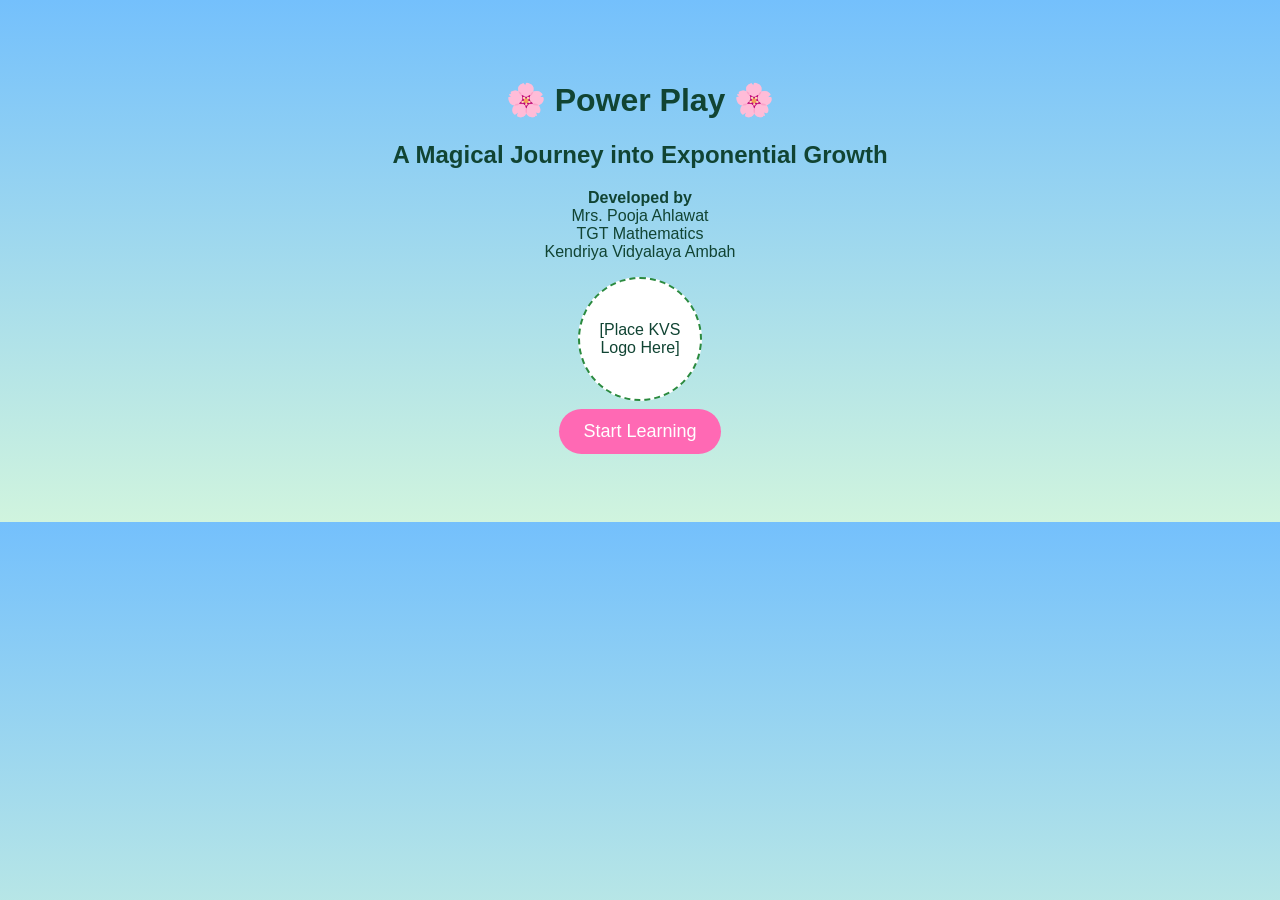
==== index.html @ 5d0362b3 "Add files via upload" ====
<!DOCTYPE html>
<html lang="en">
<head>
<meta charset="UTF-8">
<meta name="viewport" content="width=device-width,initial-scale=1">
<title>Power Play - Module 1</title>
<link rel="stylesheet" href="style.css">
</head>
<body>
<div class="sky">
<h1>🌸 Power Play 🌸</h1>
<h2>A Magical Journey into Exponential Growth</h2>
<p><strong>Developed by</strong><br>Mrs. Pooja Ahlawat<br>TGT Mathematics<br>Kendriya Vidyalaya Ambah</p>
<div class="logo">[Place KVS Logo Here]</div>
<button onclick="start()">Start Learning</button>
</div>

<section id="lesson" class="hidden">
<h2>Welcome to the Magic Pond</h2>
<p>A magical pond has one lotus today. Every day, the number of lotus flowers doubles. Can you predict what happens after many days?</p>

<h3>Learning Outcomes</h3>
<ul>
<li>Understand repeated multiplication.</li>
<li>Relate doubling to powers.</li>
<li>Predict exponential growth.</li>
</ul>

<h3>Warm-up</h3>
<p>2 × 2 × 2 = ?</p>
<button onclick="check(6)">6</button>
<button onclick="check(8)">8</button>
<button onclick="check(12)">12</button>
<p id="msg"></p>
</section>
<script src="script.js"></script>
</body>
</html>
---- style.css ----
body{
margin:0;
font-family:Arial,sans-serif;
background:linear-gradient(#74c0fc,#d0f4de);
text-align:center;
color:#143;
}
.sky{padding:60px;}
button{
padding:12px 24px;
font-size:18px;
border:none;
border-radius:30px;
background:#ff69b4;
color:white;
cursor:pointer;
margin:8px;
}
button:hover{transform:scale(1.05);}
.hidden{display:none;padding:30px;}
.logo{
width:120px;
height:120px;
margin:auto;
border:2px dashed #2b8a3e;
display:flex;
align-items:center;
justify-content:center;
border-radius:50%;
background:white;
}
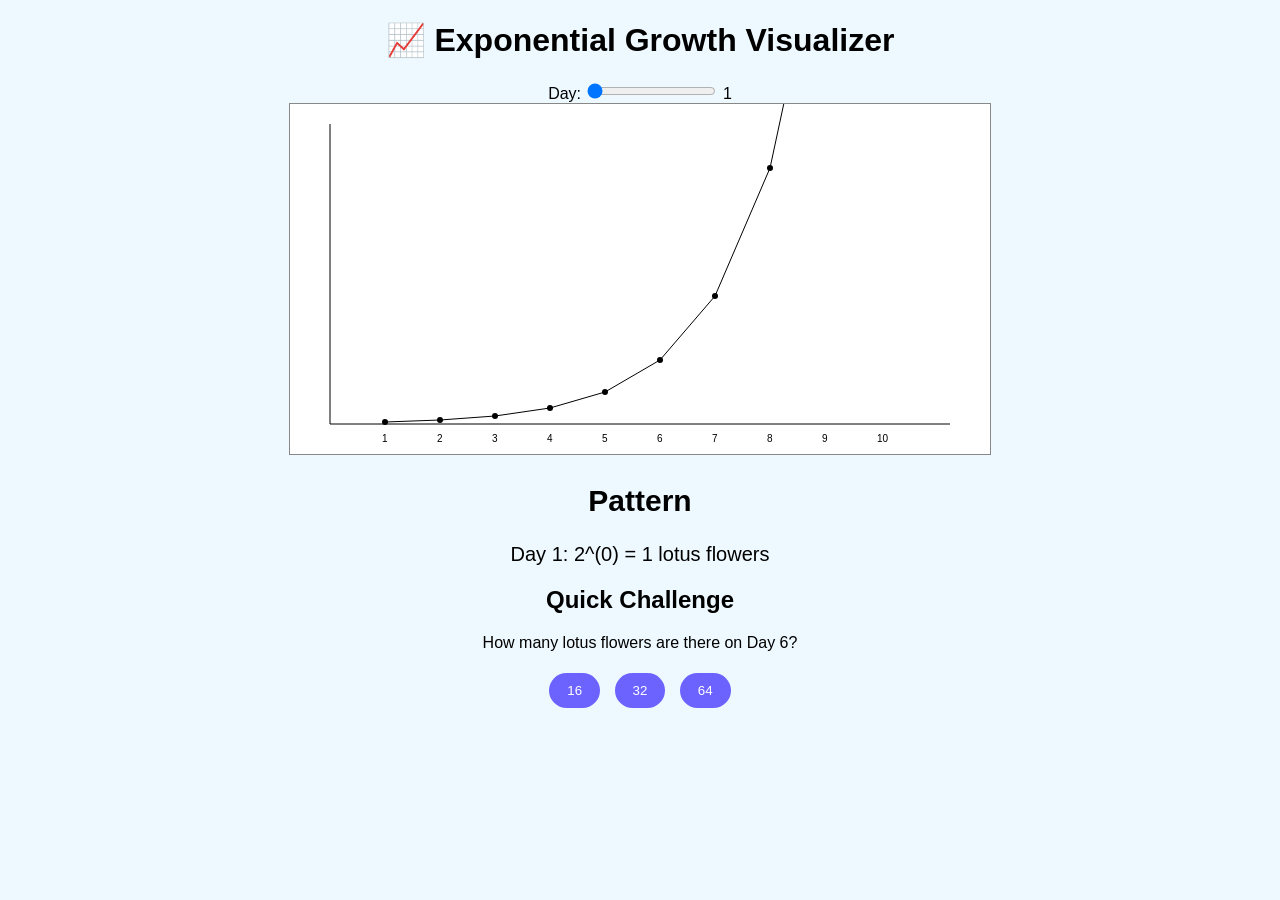
==== commit e36af03a: "Add files via upload" ====
--- a/index.html
+++ b/index.html
@@ -3,36 +3,35 @@
 <head>
 <meta charset="UTF-8">
 <meta name="viewport" content="width=device-width,initial-scale=1">
-<title>Power Play - Module 1</title>
+<title>Module 3 - Exponential Growth</title>
 <link rel="stylesheet" href="style.css">
 </head>
 <body>
-<div class="sky">
-<h1>🌸 Power Play 🌸</h1>
-<h2>A Magical Journey into Exponential Growth</h2>
-<p><strong>Developed by</strong><br>Mrs. Pooja Ahlawat<br>TGT Mathematics<br>Kendriya Vidyalaya Ambah</p>
-<div class="logo">[Place KVS Logo Here]</div>
-<button onclick="start()">Start Learning</button>
+<h1>📈 Exponential Growth Visualizer</h1>
+
+<div class="controls">
+<label>Day:
+<input type="range" id="day" min="1" max="10" value="1" oninput="draw()">
+<span id="d">1</span>
+</label>
 </div>
 
-<section id="lesson" class="hidden">
-<h2>Welcome to the Magic Pond</h2>
-<p>A magical pond has one lotus today. Every day, the number of lotus flowers doubles. Can you predict what happens after many days?</p>
+<canvas id="graph" width="700" height="350"></canvas>
 
-<h3>Learning Outcomes</h3>
-<ul>
-<li>Understand repeated multiplication.</li>
-<li>Relate doubling to powers.</li>
-<li>Predict exponential growth.</li>
-</ul>
+<div class="formula">
+<h2>Pattern</h2>
+<p id="formula"></p>
+</div>
 
-<h3>Warm-up</h3>
-<p>2 × 2 × 2 = ?</p>
-<button onclick="check(6)">6</button>
-<button onclick="check(8)">8</button>
-<button onclick="check(12)">12</button>
-<p id="msg"></p>
-</section>
+<div class="quiz">
+<h2>Quick Challenge</h2>
+<p>How many lotus flowers are there on Day 6?</p>
+<button onclick="check(16)">16</button>
+<button onclick="check(32)">32</button>
+<button onclick="check(64)">64</button>
+<p id="result"></p>
+</div>
+
 <script src="script.js"></script>
 </body>
 </html>
--- a/style.css
+++ b/style.css
@@ -1,31 +1,4 @@
-body{
-margin:0;
-font-family:Arial,sans-serif;
-background:linear-gradient(#74c0fc,#d0f4de);
-text-align:center;
-color:#143;
-}
-.sky{padding:60px;}
-button{
-padding:12px 24px;
-font-size:18px;
-border:none;
-border-radius:30px;
-background:#ff69b4;
-color:white;
-cursor:pointer;
-margin:8px;
-}
-button:hover{transform:scale(1.05);}
-.hidden{display:none;padding:30px;}
-.logo{
-width:120px;
-height:120px;
-margin:auto;
-border:2px dashed #2b8a3e;
-display:flex;
-align-items:center;
-justify-content:center;
-border-radius:50%;
-background:white;
-}+body{font-family:Arial,sans-serif;background:#eef9ff;text-align:center;margin:20px}
+canvas{border:1px solid #888;background:white;max-width:100%}
+button{padding:10px 18px;margin:5px;border:none;border-radius:20px;background:#6c63ff;color:#fff;cursor:pointer}
+.formula{font-size:20px;margin:20px}
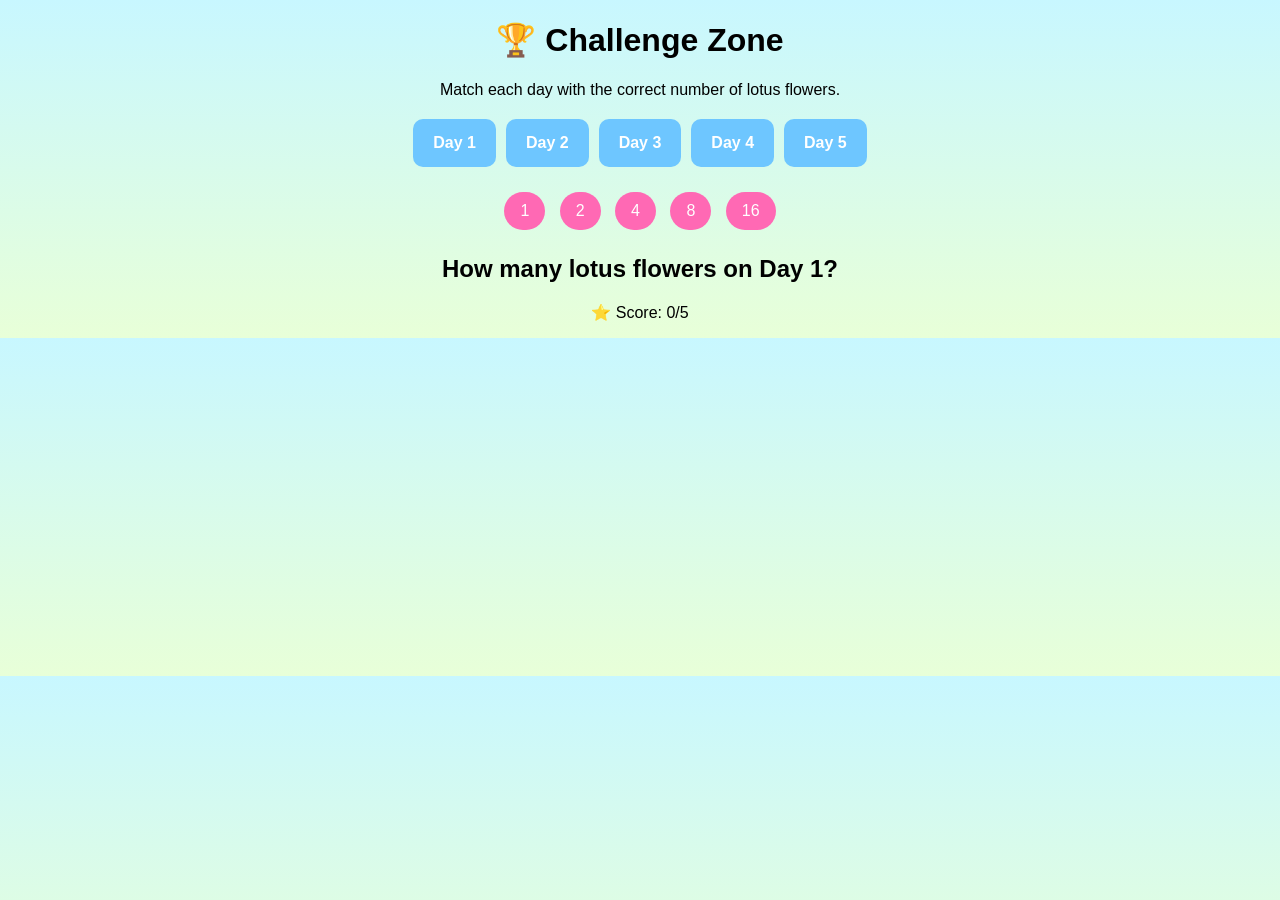
==== commit 79212e23: "Add files via upload" ====
--- a/index.html
+++ b/index.html
@@ -1,37 +1,35 @@
 <!DOCTYPE html>
-<html lang="en">
+<html lang='en'>
 <head>
-<meta charset="UTF-8">
-<meta name="viewport" content="width=device-width,initial-scale=1">
-<title>Module 3 - Exponential Growth</title>
-<link rel="stylesheet" href="style.css">
+<meta charset='UTF-8'>
+<meta name='viewport' content='width=device-width,initial-scale=1'>
+<title>Module 4 - Challenge Zone</title>
+<link rel='stylesheet' href='style.css'>
 </head>
 <body>
-<h1>📈 Exponential Growth Visualizer</h1>
+<h1>🏆 Challenge Zone</h1>
+<p>Match each day with the correct number of lotus flowers.</p>
 
-<div class="controls">
-<label>Day:
-<input type="range" id="day" min="1" max="10" value="1" oninput="draw()">
-<span id="d">1</span>
-</label>
+<div class="cards">
+<div class="day" data-v="1">Day 1</div>
+<div class="day" data-v="2">Day 2</div>
+<div class="day" data-v="4">Day 3</div>
+<div class="day" data-v="8">Day 4</div>
+<div class="day" data-v="16">Day 5</div>
 </div>
 
-<canvas id="graph" width="700" height="350"></canvas>
-
-<div class="formula">
-<h2>Pattern</h2>
-<p id="formula"></p>
+<div class="answers">
+<button onclick="guess(1)">1</button>
+<button onclick="guess(2)">2</button>
+<button onclick="guess(4)">4</button>
+<button onclick="guess(8)">8</button>
+<button onclick="guess(16)">16</button>
 </div>
 
-<div class="quiz">
-<h2>Quick Challenge</h2>
-<p>How many lotus flowers are there on Day 6?</p>
-<button onclick="check(16)">16</button>
-<button onclick="check(32)">32</button>
-<button onclick="check(64)">64</button>
-<p id="result"></p>
-</div>
+<h2 id="prompt"></h2>
+<p id="status"></p>
+<p>⭐ Score: <span id="score">0</span>/5</p>
 
 <script src="script.js"></script>
 </body>
-</html>+</html>
--- a/style.css
+++ b/style.css
@@ -1,4 +1,4 @@
-body{font-family:Arial,sans-serif;background:#eef9ff;text-align:center;margin:20px}
-canvas{border:1px solid #888;background:white;max-width:100%}
-button{padding:10px 18px;margin:5px;border:none;border-radius:20px;background:#6c63ff;color:#fff;cursor:pointer}
-.formula{font-size:20px;margin:20px}
+body{font-family:Arial,sans-serif;background:linear-gradient(#c8f7ff,#e8ffd8);text-align:center}
+.cards{display:flex;justify-content:center;gap:10px;flex-wrap:wrap;margin:20px}
+.day{padding:15px 20px;background:#6ec6ff;border-radius:10px;color:#fff;font-weight:bold}
+button{padding:10px 16px;margin:5px;border:none;border-radius:20px;background:#ff69b4;color:#fff;font-size:16px;cursor:pointer}
